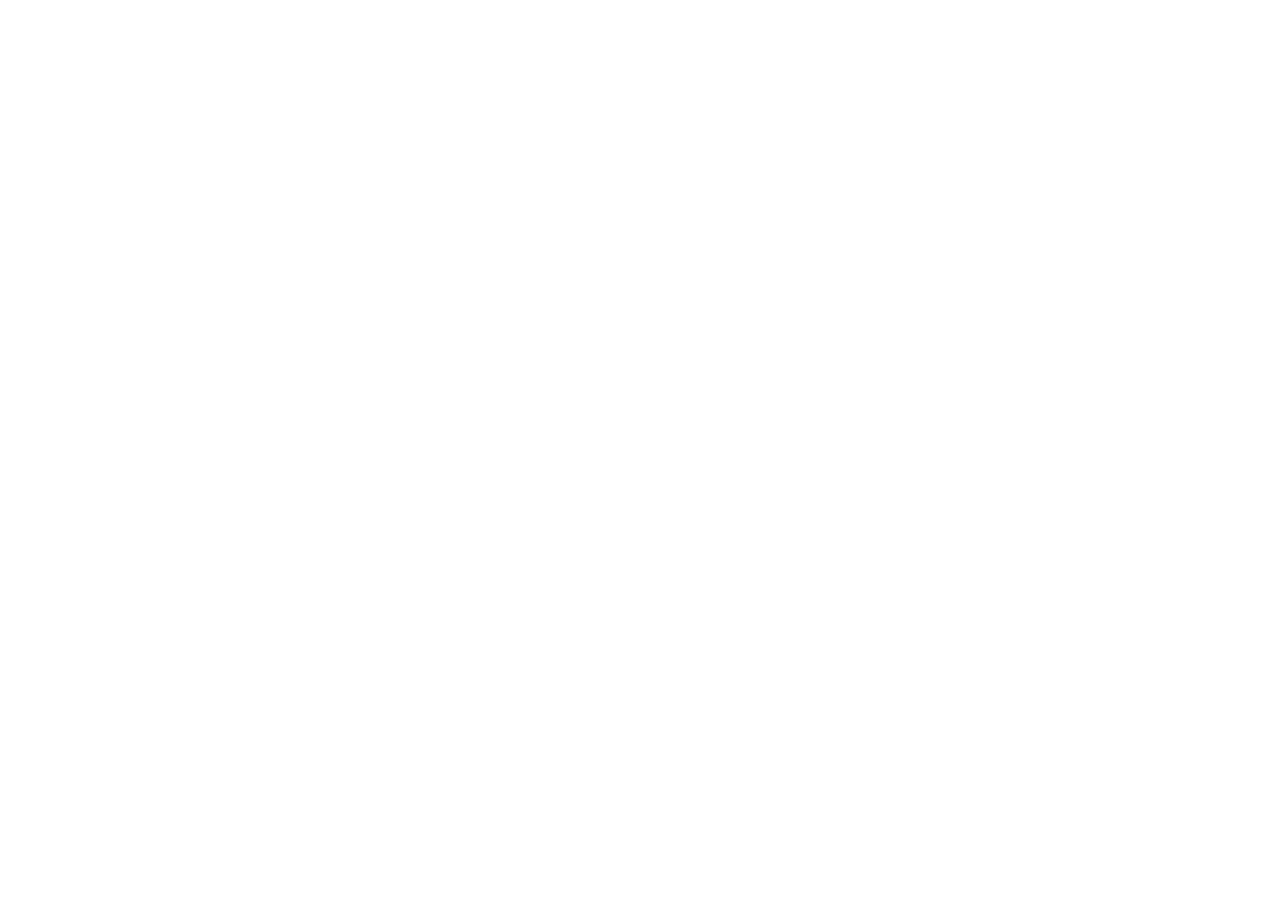
==== foundations/rps/rps.html @ 17122f11 "getComputerChoice Function The first function, getComputerChoice was made as a first draft. The func" ====
<!DOCTYPE html>
<html>
    <head>
        <html lang="en">

        <meta charset="UTF-8">
        <meta http-equiv="X-UA-Compatible" content="IE=edge">
        <meta name="viewport" content="width=device-width, initial-scale=1.0">

        <title>Rock, Paper, Scissors!</title>
    </head>
    <body>
        <script src = "rps.js"> </script>

    </body>
</html>
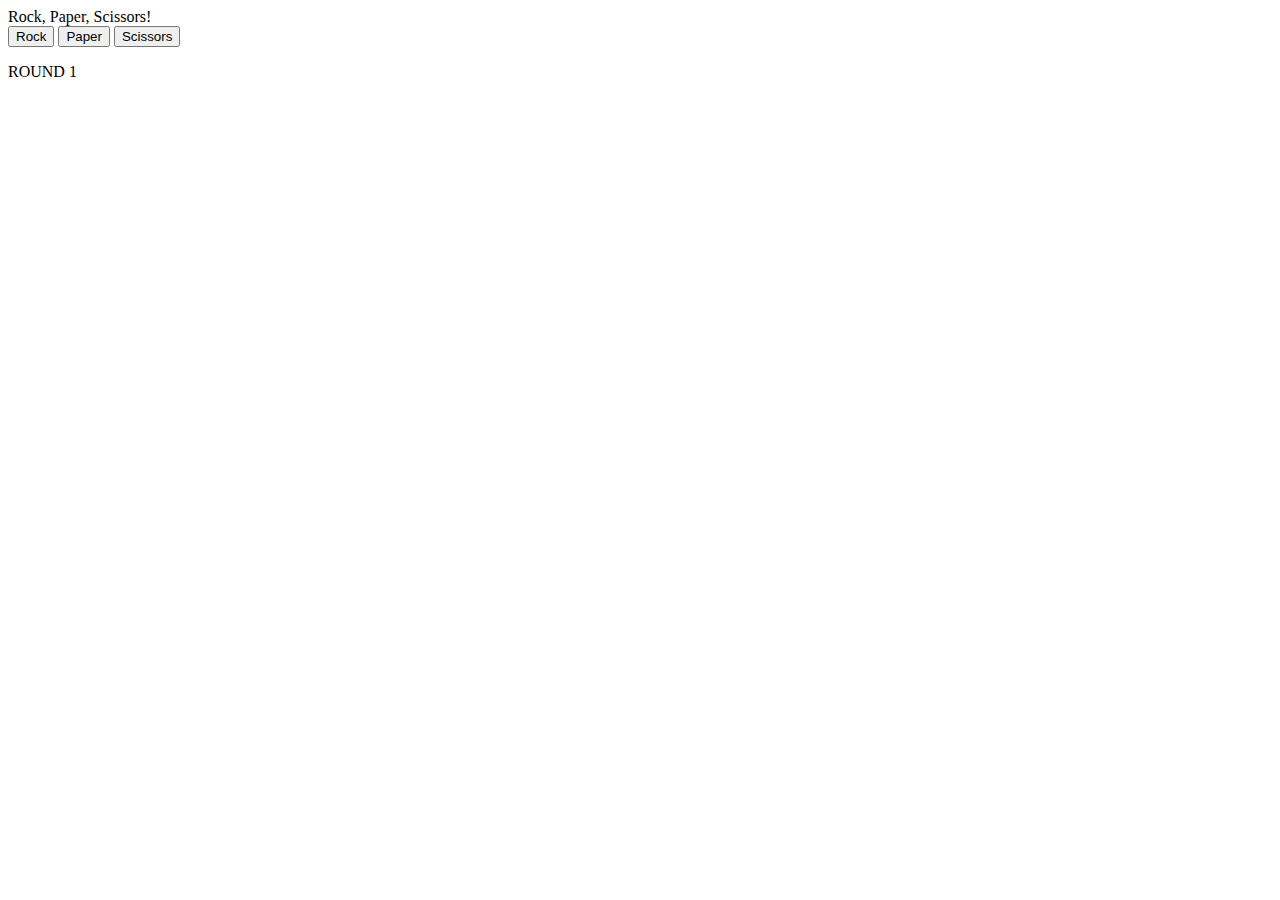
==== commit 4a6ee245: "Rework Reworked the code to streamline the winner/loser message. Adding in CSS and structuring the H" ====
--- a/foundations/rps/rps.html
+++ b/foundations/rps/rps.html
@@ -6,11 +6,29 @@
         <meta charset="UTF-8">
         <meta http-equiv="X-UA-Compatible" content="IE=edge">
         <meta name="viewport" content="width=device-width, initial-scale=1.0">
+        <link rel="stylesheet" href="styles.css">
 
         <title>Rock, Paper, Scissors!</title>
     </head>
     <body>
-        <script src = "rps.js"> </script>
 
+        <script src = "rps.js" defer> </script>
+        <div id="header">Rock, Paper, Scissors!</div>
+        
+        <div id="content">
+            <button class="rockBtn">Rock</button>
+            <button class="paperBtn">Paper</button>
+            <button class="scissorsBtn">Scissors</button>    
+            <p class="round_p"></p>
+            <div class="resultsDiv">
+                <div class="winLose"></div>
+                <div class="playerSelectionDisplay"></div>
+                <div class="computerSelectionDisplay"></div>
+                <div class="playerScoreDisplay"></div>
+                <div class="computerScoreDisplay"></div>
+                <div class="end"></div>
+            </div>
+        </div>
+        <div class="footer"></div>
     </body>
 </html>--- a/foundations/rps/styles.css
+++ b/foundations/rps/styles.css
@@ -0,0 +1,7 @@
+.resultsDiv{
+
+}
+
+.playerSelectionDisplay{
+    
+}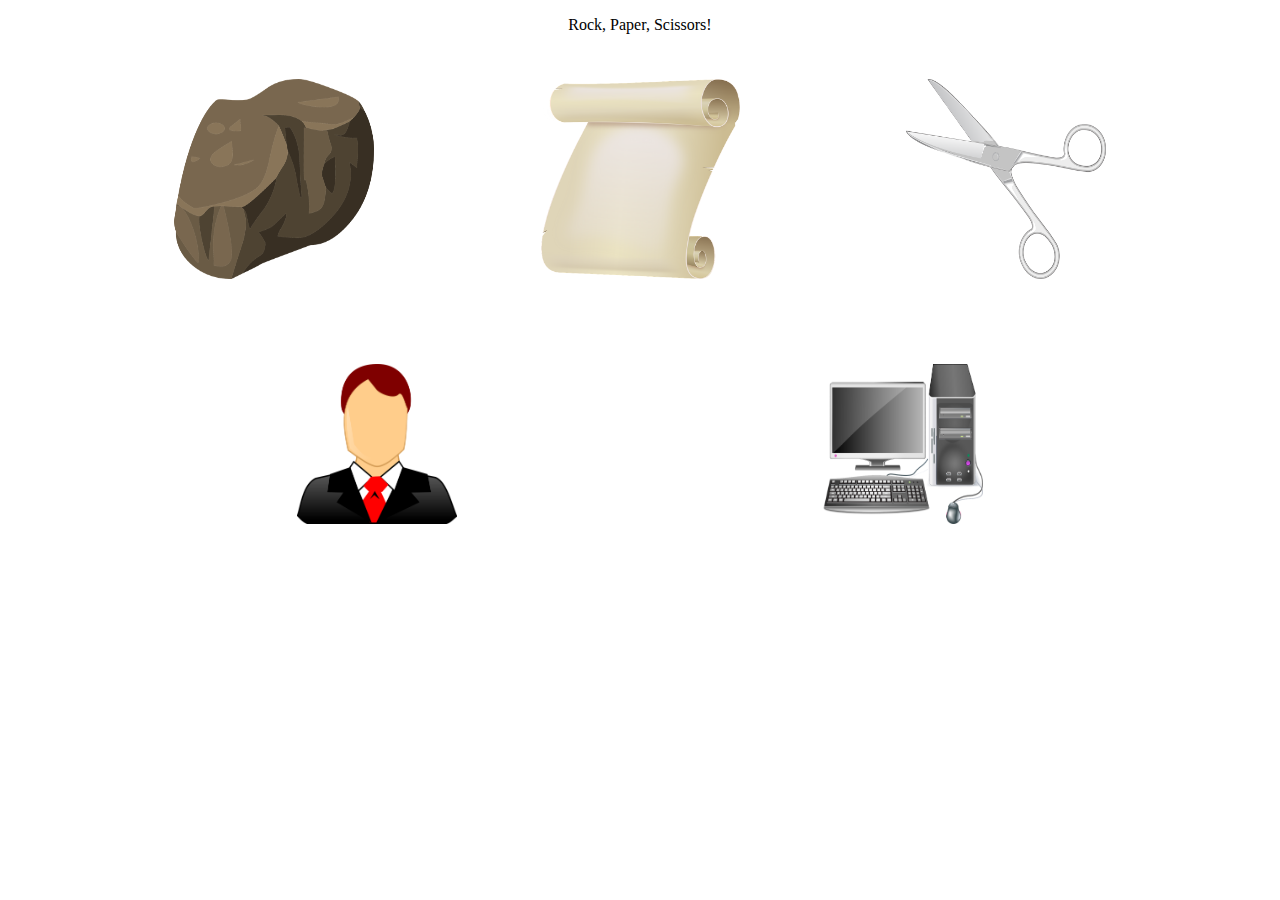
==== commit df3393ba: "adding visual elements and finishing off structuring HTML and CSS positioning" ====
--- a/foundations/rps/rps.html
+++ b/foundations/rps/rps.html
@@ -16,19 +16,31 @@
         <div id="header">Rock, Paper, Scissors!</div>
         
         <div id="content">
-            <button class="rockBtn">Rock</button>
-            <button class="paperBtn">Paper</button>
-            <button class="scissorsBtn">Scissors</button>    
             <p class="round_p"></p>
+            <div class="buttons">
+                <input type="image" class="Btn" id="rockBtn" src="./images/rock.png" alt="rock">
+                <input type="image" class="Btn" id="paperBtn" src="./images/paper.png" alt="paper">
+                <input type="image" class="Btn" id="scissorsBtn" src="./images/scissors.png" alt="paper">
+            </div>    
+            
             <div class="resultsDiv">
                 <div class="winLose"></div>
-                <div class="playerSelectionDisplay"></div>
-                <div class="computerSelectionDisplay"></div>
-                <div class="playerScoreDisplay"></div>
-                <div class="computerScoreDisplay"></div>
-                <div class="end"></div>
+                <div class="profiles">
+                    <div class="player">
+                        <img class="profile-picture" id="player-img" src="./images/player.webp">
+                        <div class="playerSelectionDisplay"></div>
+                        <div class="playerScoreDisplay"></div>
+                    </div>
+                    <div class="computer">
+                        <img class="profile-picture" id="comp-img" src="./images/computer.png">
+                        <div class="computerSelectionDisplay"></div>
+                        <div class="computerScoreDisplay"></div>
+                    </div>
+                </div>
+                <div class="end"><!--<button class="play-again">Play Again?</button>--></div>
             </div>
         </div>
-        <div class="footer"></div>
+
+        <div class="footer"><!--BC 2023 github.io/accountName --></div>
     </body>
 </html>--- a/foundations/rps/styles.css
+++ b/foundations/rps/styles.css
@@ -1,7 +1,64 @@
-.resultsDiv{
-
+body {
+    background-color:;
 }
 
-.playerSelectionDisplay{
-    
-}+#header {
+    display: flex;
+    justify-content: center;
+    padding: 8px;
+  }
+
+  /*Rock paper scissors buttons & their images*/
+.buttons {
+    display: flex;
+    justify-content: space-evenly;
+}
+
+button {
+    height: 200px;
+    width: 200px;
+}
+
+input {
+    height: 200px; 
+    width: 200px;
+}
+
+.round_p {
+    display: flex;
+    justify-content: center;
+    height: 5px;
+}
+
+/* Profiles and scores*/
+.profiles {
+    display: flex;
+    text-align:center;
+    justify-content: space-evenly;
+    margin-top: 5em;
+}
+
+.profile-picture {
+    height: 10em;
+    width: 10em;
+}
+
+.player, .computer {
+    height: 25%;
+    width: 25%;
+}
+
+.winLose {
+    text-align: center;
+    height: 5px;
+}
+
+footer {
+    display: flex;
+    justify-content: center;
+    align-items: center;
+    position: fixed;
+    bottom: 0;
+    left: 0;
+    right: 0;
+  }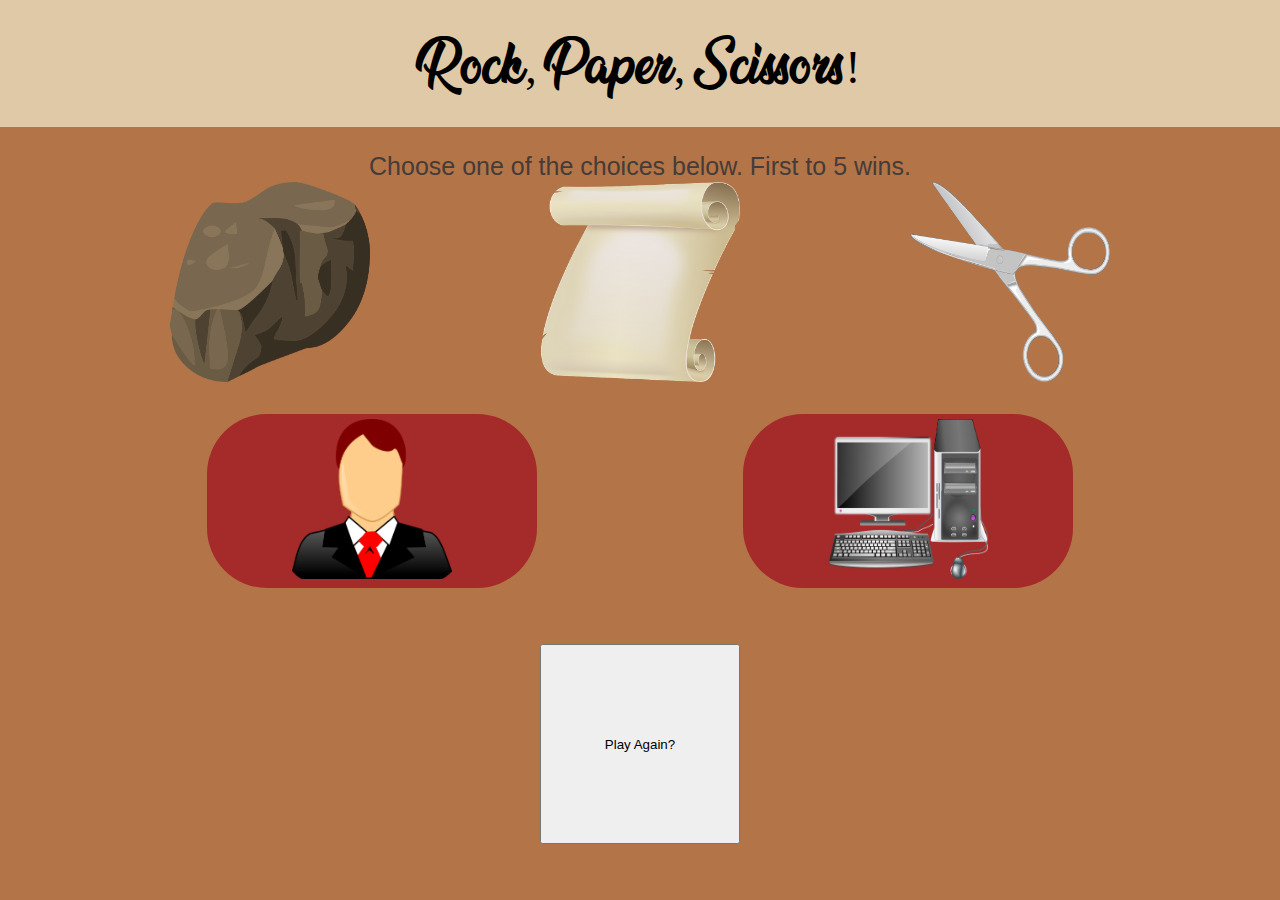
==== commit aef4b28f: "Styling and aligning final message box" ====
--- a/foundations/rps/rps.html
+++ b/foundations/rps/rps.html
@@ -13,10 +13,11 @@
     <body>
 
         <script src = "rps.js" defer> </script>
-        <div id="header">Rock, Paper, Scissors!</div>
+        <div id="header"><div class="head">Rock, Paper, Scissors!</div></div>
         
         <div id="content">
-            <p class="round_p"></p>
+            <p class="round_p">Choose one of the choices below. First to 5 wins.</p>
+
             <div class="buttons">
                 <input type="image" class="Btn" id="rockBtn" src="./images/rock.png" alt="rock">
                 <input type="image" class="Btn" id="paperBtn" src="./images/paper.png" alt="paper">
@@ -24,7 +25,7 @@
             </div>    
             
             <div class="resultsDiv">
-                <div class="winLose"></div>
+                
                 <div class="profiles">
                     <div class="player">
                         <img class="profile-picture" id="player-img" src="./images/player.webp">
@@ -37,7 +38,10 @@
                         <div class="computerScoreDisplay"></div>
                     </div>
                 </div>
-                <div class="end"><!--<button class="play-again">Play Again?</button>--></div>
+                <div class="winLose"></div>
+                <div class="box">
+                    <div class="end"><button class="end">Play Again?</button></div>
+                </div>
             </div>
         </div>
 
--- a/foundations/rps/styles.css
+++ b/foundations/rps/styles.css
@@ -1,17 +1,34 @@
-body {
-    background-color:;
+@font-face {
+    font-family: curz;
+    src: url(./fonts/cursive-header2.ttf);
 }
 
+body {
+    background-color: #b37447;
+    font-family: Verdana, Geneva, Tahoma, sans-serif;
+    margin: 0;
+ 
+}
+
+.head {
+    
+}
 #header {
     display: flex;
     justify-content: center;
     padding: 8px;
+    font-family: curz;
+    font-size: 46px;
+    color: ;
+    padding: 20px;
+    background-color: #E0C9A6;
   }
 
   /*Rock paper scissors buttons & their images*/
 .buttons {
     display: flex;
     justify-content: space-evenly;
+    background-color: ;
 }
 
 button {
@@ -28,6 +45,8 @@
     display: flex;
     justify-content: center;
     height: 5px;
+    font-size: 25px;
+    color: #453c39; 
 }
 
 /* Profiles and scores*/
@@ -35,7 +54,7 @@
     display: flex;
     text-align:center;
     justify-content: space-evenly;
-    margin-top: 5em;
+    margin-top: 2em;
 }
 
 .profile-picture {
@@ -46,12 +65,45 @@
 .player, .computer {
     height: 25%;
     width: 25%;
+
+    padding: 5px;
+    background-color: brown;
+    border-radius: 60px;
 }
 
 .winLose {
     text-align: center;
     height: 5px;
+
+    padding: 2%;
 }
+
+.box {
+    display: flex;
+    justify-content: center;
+}
+
+#endMsg .{
+
+    height: 30%;
+    width: 80%;
+    background-color: black;
+    color: white;
+    top: 22%;
+    position:absolute;
+    opacity: 0;
+}
+/* figure out the end class with the button... then position the button and join that to an event that refreshes the page on clicking to reset the game.*/
+#endMsg.end {
+    opacity: 100;
+
+    display: flex;
+    justify-content: center;
+    align-content: center;
+    font-size: 70px;
+}
+
+
 
 footer {
     display: flex;
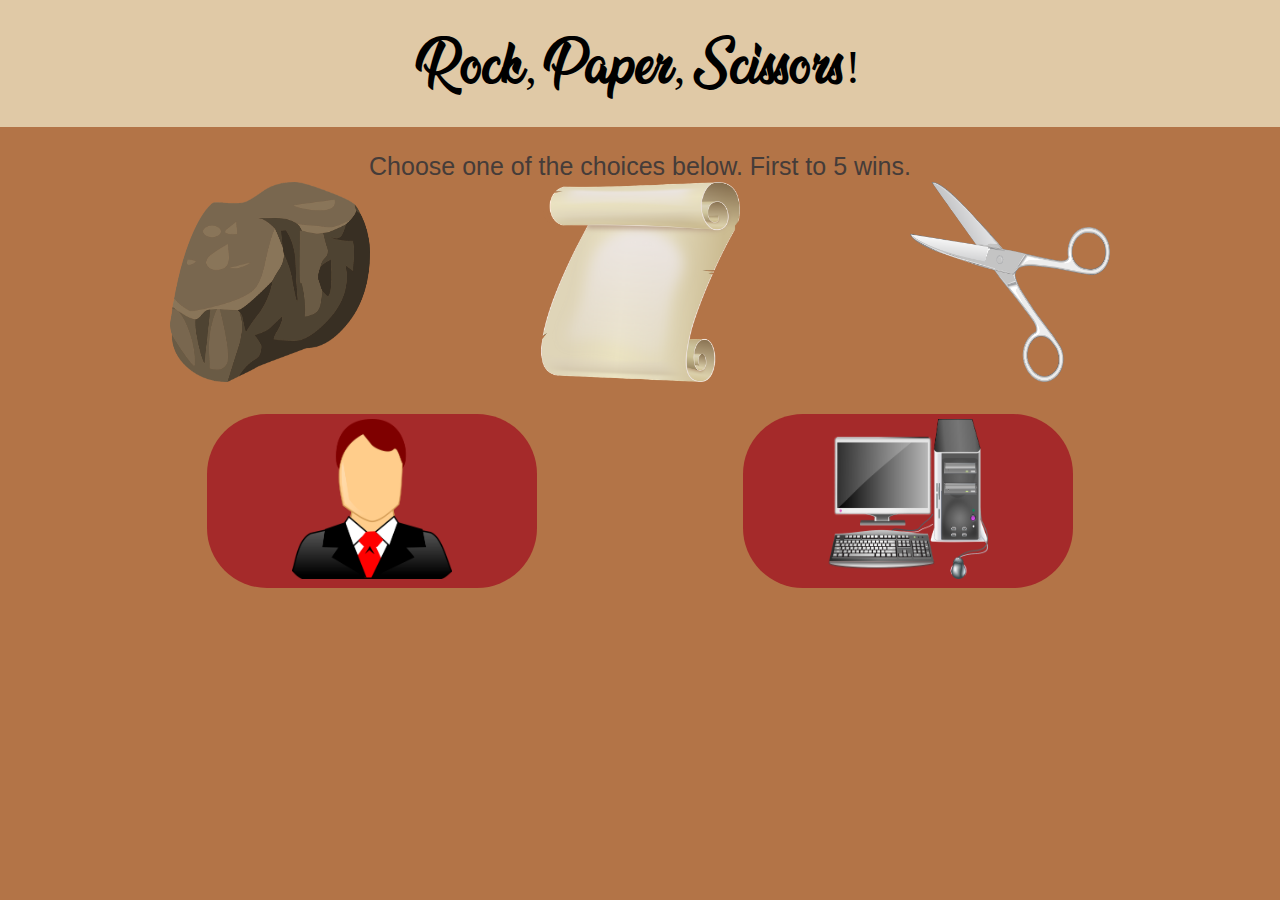
==== commit 959f5eb4: "Aligned play again box" ====
--- a/foundations/rps/rps.html
+++ b/foundations/rps/rps.html
@@ -40,7 +40,12 @@
                 </div>
                 <div class="winLose"></div>
                 <div class="box">
-                    <div class="end"><button class="end">Play Again?</button></div>
+                    <div class="end"></div>
+                    <div class="button-box">
+                        <button class="play-again">Play Again?</button>
+                    </div>
+                </div>
+               
                 </div>
             </div>
         </div>
--- a/foundations/rps/styles.css
+++ b/foundations/rps/styles.css
@@ -10,16 +10,12 @@
  
 }
 
-.head {
-    
-}
 #header {
     display: flex;
     justify-content: center;
     padding: 8px;
     font-family: curz;
     font-size: 46px;
-    color: ;
     padding: 20px;
     background-color: #E0C9A6;
   }
@@ -28,7 +24,6 @@
 .buttons {
     display: flex;
     justify-content: space-evenly;
-    background-color: ;
 }
 
 button {
@@ -83,24 +78,49 @@
     justify-content: center;
 }
 
-#endMsg .{
+.button-box{
+    display: flex;
+    justify-content: center;
+    
+}
 
+.play-again{
+    opacity: 0;
+}
+
+button#play-again-refresh.play-again {
+    opacity: 100;
+    background-color:#d1bb9a;
+    color: black;
+    font-size: 38px;
+    display: flex;
+    position: absolute;
+    top: 37%;
+    justify-content: center;
+    align-items: center;
+    border-radius: 30px;
+    width: 20%;
+    height: 10%;
+}
+
+
+#endMsg{
     height: 30%;
-    width: 80%;
+    width: 90%;
     background-color: black;
     color: white;
     top: 22%;
     position:absolute;
     opacity: 0;
 }
-/* figure out the end class with the button... then position the button and join that to an event that refreshes the page on clicking to reset the game.*/
+
 #endMsg.end {
     opacity: 100;
-
     display: flex;
     justify-content: center;
     align-content: center;
     font-size: 70px;
+    border-radius: 60px;
 }
 
 
